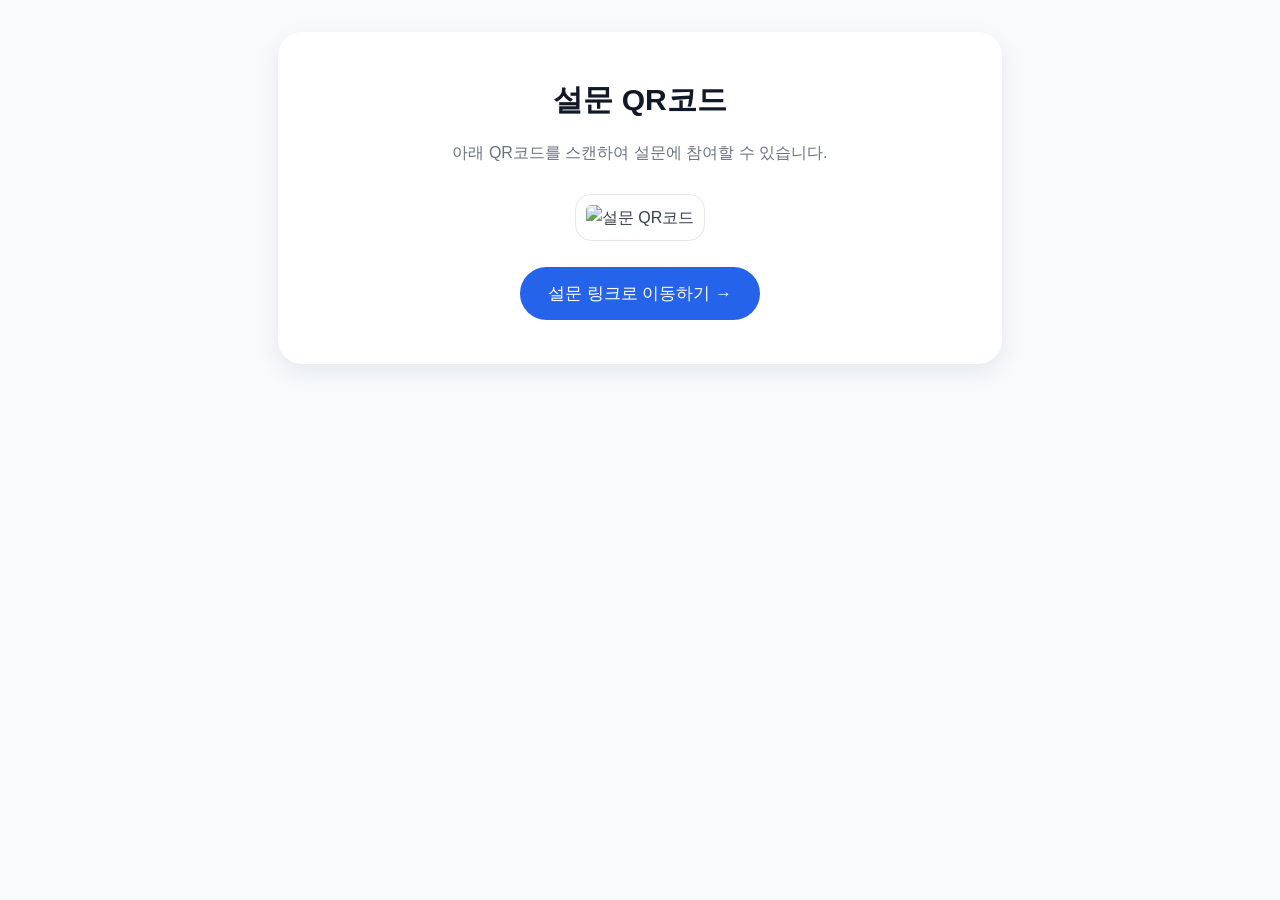
==== qr.html @ 03bdfb43 "Create qr.html" ====
<!DOCTYPE html>
<html lang="ko">
<head>
  <meta charset="UTF-8" />
  <meta name="viewport" content="width=device-width, initial-scale=1.0" />
  <title>설문 QR코드</title>
  <link rel="stylesheet" href="style.css" />
</head>
<body>
  <main class="container">
    <section class="hero">
      <h1>설문 QR코드</h1>
      <p class="subtitle">아래 QR코드를 스캔하여 설문에 참여할 수 있습니다.</p>

      <img src="qr.png" alt="설문 QR코드" class="qr-img large" />

      <br /><br />

      <button class="survey-button" onclick="openSurvey()">
        설문 링크로 이동하기 →
      </button>
    </section>
  </main>

  <script src="script.js"></script>
</body>
</html>
---- style.css ----
* {
  box-sizing: border-box;
}

body {
  margin: 0;
  font-family: "Pretendard", "Noto Sans KR", Arial, sans-serif;
  background: #f8fafc;
  color: #374151;
  line-height: 1.6;
}

.container {
  max-width: 760px;
  margin: 0 auto;
  padding: 32px 18px 48px;
}

.hero {
  text-align: center;
  background: white;
  padding: 44px 24px;
  border-radius: 24px;
  box-shadow: 0 8px 24px rgba(15, 23, 42, 0.08);
  margin-bottom: 24px;
}

.icon {
  font-size: 44px;
  margin-bottom: 12px;
}

h1 {
  font-size: 30px;
  color: #111827;
  margin: 0 0 12px;
}

.subtitle {
  font-size: 16px;
  color: #6b7280;
  margin-bottom: 28px;
}

.survey-button {
  border: none;
  background: #2563eb;
  color: white;
  padding: 15px 28px;
  font-size: 17px;
  border-radius: 999px;
  cursor: pointer;
  transition: 0.2s;
}

.survey-button:hover {
  background: #1d4ed8;
  transform: translateY(-2px);
}

.card {
  background: white;
  border-radius: 20px;
  padding: 28px 24px;
  margin-bottom: 20px;
  box-shadow: 0 6px 18px rgba(15, 23, 42, 0.06);
}

h2 {
  font-size: 22px;
  color: #111827;
  margin-top: 0;
  margin-bottom: 20px;
}

.info {
  border-left: 4px solid #2563eb;
  padding-left: 14px;
  margin-bottom: 20px;
}

.info h3 {
  font-size: 17px;
  color: #1f2937;
  margin: 0 0 6px;
}

.info p {
  margin: 0;
}

.qr-section {
  text-align: center;
}

.qr-img {
  width: 220px;
  max-width: 80%;
  border-radius: 16px;
  border: 1px solid #e5e7eb;
  padding: 10px;
  background: white;
  transition: 0.2s;
}

.qr-img:hover {
  transform: scale(1.03);
}

.small-text {
  font-size: 14px;
  color: #6b7280;
}

.researcher {
  text-align: center;
  font-size: 15px;
  color: #4b5563;
  padding: 20px;
}

.researcher a {
  color: #2563eb;
  text-decoration: none;
}

@media (max-width: 600px) {
  .container {
    padding: 20px 14px 36px;
  }

  .hero {
    padding: 36px 18px;
  }

  h1 {
    font-size: 25px;
  }

  .subtitle {
    font-size: 15px;
  }

  .survey-button {
    width: 100%;
  }
}
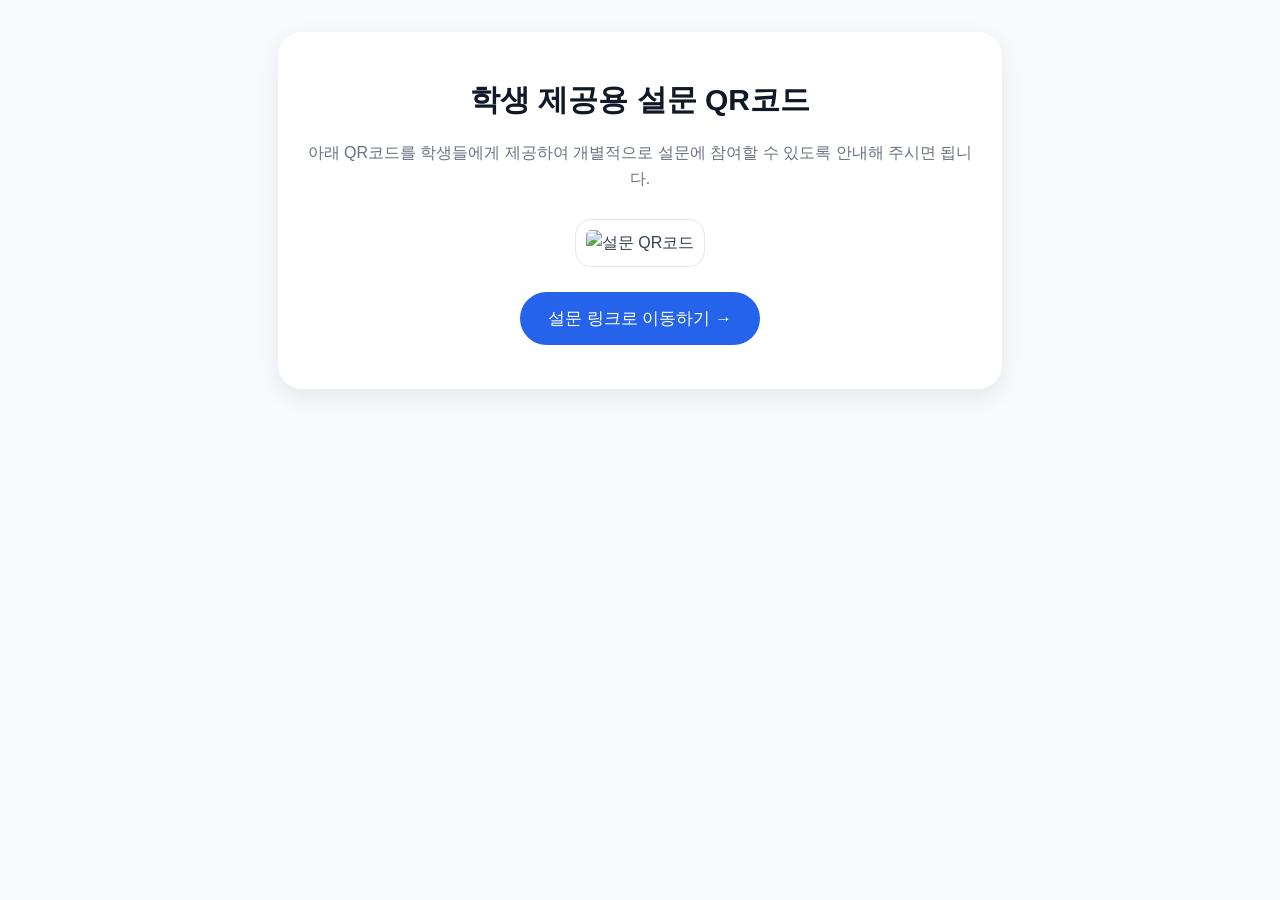
==== commit a1e33da5: "Update qr.html" ====
--- a/qr.html
+++ b/qr.html
@@ -9,8 +9,10 @@
 <body>
   <main class="container">
     <section class="hero">
-      <h1>설문 QR코드</h1>
-      <p class="subtitle">아래 QR코드를 스캔하여 설문에 참여할 수 있습니다.</p>
+      <h1>학생 제공용 설문 QR코드</h1>
+      <p class="subtitle">
+        아래 QR코드를 학생들에게 제공하여 개별적으로 설문에 참여할 수 있도록 안내해 주시면 됩니다.
+      </p>
 
       <img src="qr.png" alt="설문 QR코드" class="qr-img large" />
 
